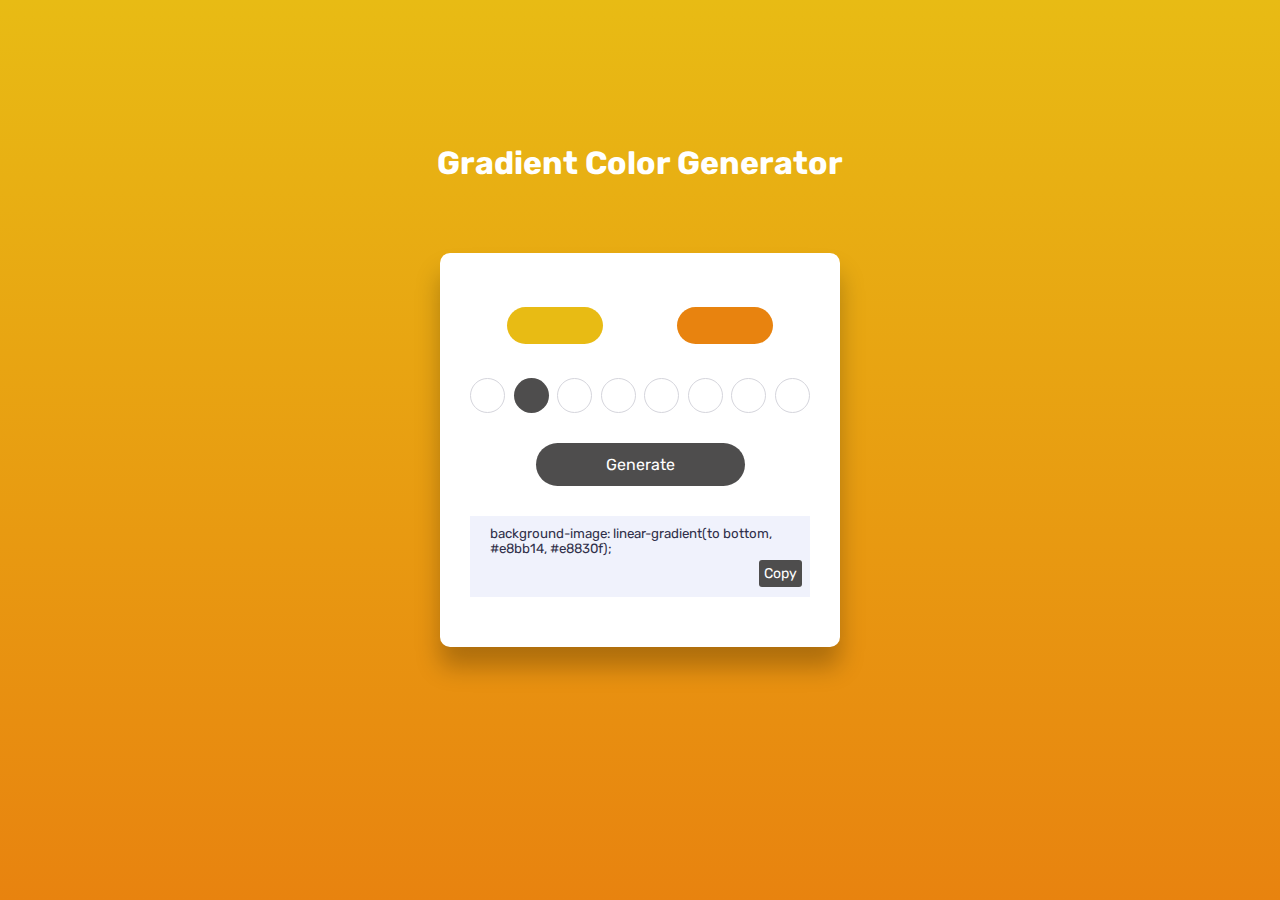
==== Gradient-color-generator/index.html @ ae396d54 "Add: index, styles and js" ====
<!DOCTYPE html>
<html lang="en">

<head>
  <meta charset="UTF-8">
  <meta name="viewport" content="width=device-width, initial-scale=1.0">
  <title>Gradient Color Generator</title>

  <!-- Font Awesome -->
  <link rel="stylesheet" href="https://cdnjs.cloudflare.com/ajax/libs/font-awesome/5.15.3/css/all.min.css"
    integrity="sha512-iBBXm8fW90+nuLcSKlbmrPcLa0OT92xO1BIsZ+ywDWZCvqsWgccV3gFoRBv0z+8dLJgyAHIhR35VZc2oM/gI1w=="
    crossorigin="anonymous" referrerpolicy="no-referrer" />

  <!-- Google fonts -->
  <link rel="preconnect" href="https://fonts.gstatic.com">
  <link href="https://fonts.googleapis.com/css2?family=Rubik:wght@400;500;600&display=swap" rel="stylesheet">

  <!-- Styles -->
  <link rel="stylesheet" href="style.css">
</head>

<body>
  <h1 class="title">Gradient Color Generator</h1>
  <div class="container">
    <div class="colors">
        <input type="color" id="colorOne" value="#e8bb14">
        <input type="color" id="colorTwo" value="#e8830f">
    </div>
    <div class="buttons">
      <button onclick="setDirection('to top',this)">
        <i class="fas fa-arrow-up"></i>
      </button>
      <button class="active" onclick="setDirection('to bottom',this)">
        <i class="fas fa-arrow-down"></i>
      </button>
      <button onclick="setDirection('to right',this)">
        <i class="fas fa-arrow-right"></i>
      </button>
      <button onclick="setDirection('to left',this)">
        <i class="fas fa-arrow-left"></i>
      </button>

      <button class="rotate-icon" onclick="setDirection('to top right',this)">
        <i class="fas fa-arrow-up"></i>
      </button>
      <button class="rotate-icon" onclick="setDirection('to bottom left',this)">
        <i class="fas fa-arrow-down"></i>
      </button>
      <button class="rotate-icon" onclick="setDirection('to bottom right ',this)">
        <i class="fas fa-arrow-right"></i>
      </button>
      <button class="rotate-icon" onclick="setDirection('to top left',this)">
        <i class="fas fa-arrow-left"></i>
      </button>
    </div>

    <button id="submit" onclick="generateCode()">Generate</button>
    <div class="output">
      <textarea id="code" rows="2" ></textarea>
      <button id="copy" onclick="copyText()">Copy</button>
    </div>
  </div>

  <!-- Scripts -->
  <script src="script.js"></script>
</body>

</html>
---- Gradient-color-generator/style.css ----
*,
*:before,
*:after {
  padding: 0;
  margin: 0;
  box-sizing: border-box;
  border: none;
  outline: none;
}

body {
  height: 100vh;
}

.title {
  color: #ffffff;
  display: flex;
  justify-content: center;
  position: relative;
  top: 9rem;
  font-family: "Rubik", sans-serif;
}

.container {
  background-color: #ffffff;
  width: 400px;
  padding: 50px 30px;
  position: absolute;
  transform: translate(-50%, -50%);
  top: 50%;
  left: 50%;
  border-radius: 10px;
  box-shadow: 0 20px 25px rgba(0, 0, 0, 0.25);
}

.container *:not(i) {
  font-family: "Rubik", sans-serif;
}

.colors {
  width: 100%;
  display: flex;
  justify-content: space-around;
}

input[type="color"] {
  -webkit-appearance: none;
  background-color: transparent;
  width: 100px;
  height: 45px;
  cursor: pointer;
}

input[type="color"]::-webkit-color-swatch {
  border-radius: 20px;
  border: none;
}

.buttons {
  width: 100%;
  display: flex;
  justify-content: space-between;
  margin: 30px 0;
}

.buttons button {
  width: 35px;
  height: 35px;
  background-color: transparent;
  border: 1.8px solid #d5d5dc;
  color: #d5d5dc;
  border-radius: 40px;
  cursor: pointer;
}

.rotate-icon i {
  transform: rotate(45deg);
}

.buttons .active {
  border: none;
  background-color: #4e4d4d;
  color: #ffffff;
}

.buttons .active:hover {
  background-color: #4e4d4dbf;
}

#submit {
  display: block;
  background-color: #4e4d4d;
  color: #ffffff;
  font-size: 16px;
  padding: 12px 70px;
  border-radius: 25px;
  margin: 0 auto 30px auto;
  cursor: pointer;
}

#submit:hover {
  background-color: #4e4d4dbf;
}

.output {
  background-color: #f0f2fc;
}

#code {
  width: 100%;
  resize: none;
  color: #30304a;
  padding: 10px 20px;
  background-color: transparent;
}

#copy {
  font-size: 14px;
  background-color: #4e4d4d;
  color: #ffffff;
  position: relative;
  left: 85%;
  bottom: 10px;
  border-radius: 3px;
  padding: 5px;
  cursor: pointer;
}

#copy:hover {
  background-color: #4e4d4dbf;
}
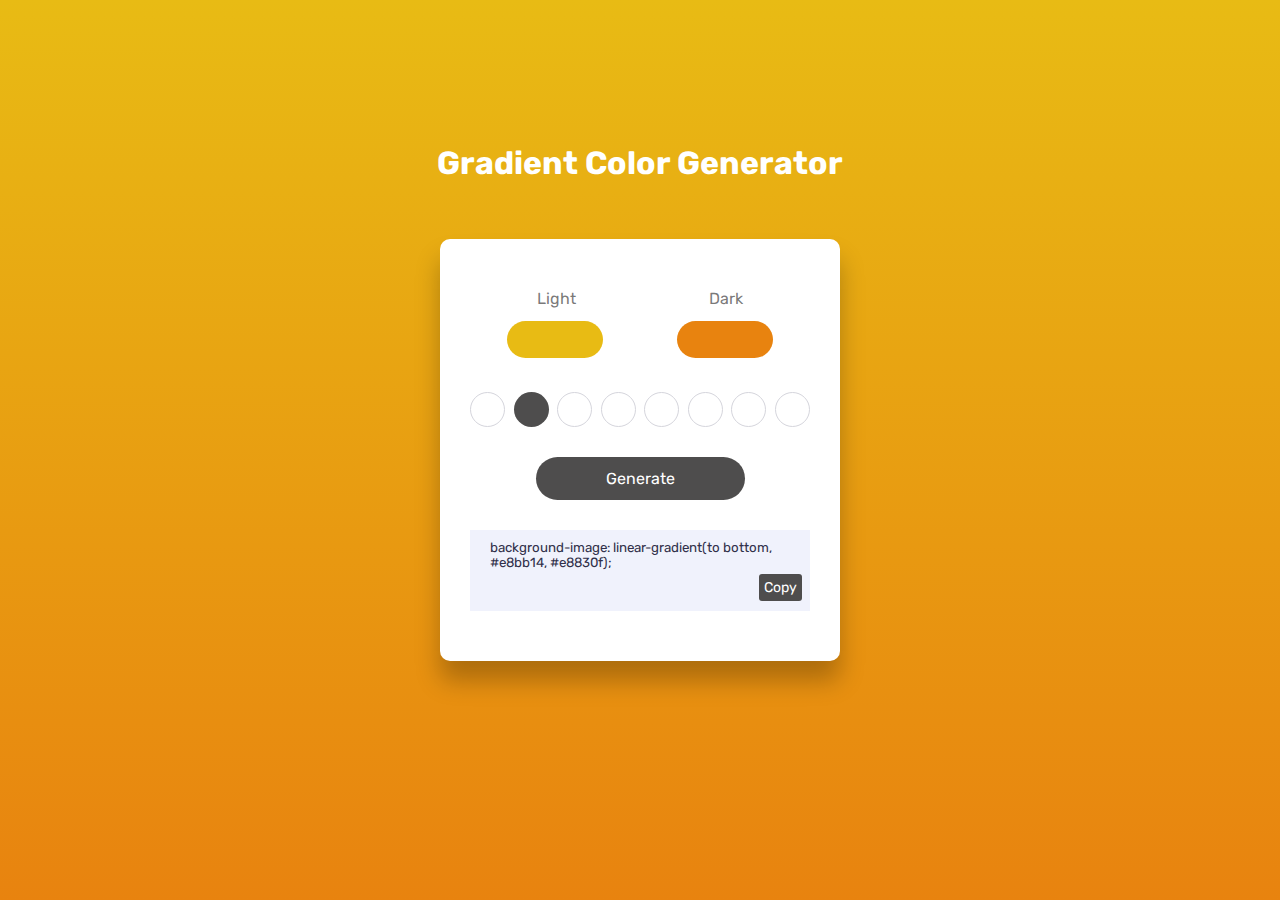
==== commit 980f8204: "Add: index, styles and js" ====
--- a/Gradient-color-generator/index.html
+++ b/Gradient-color-generator/index.html
@@ -22,6 +22,10 @@
 <body>
   <h1 class="title">Gradient Color Generator</h1>
   <div class="container">
+    <div class="labels">
+      <label>Light</label>
+      <label>Dark</label>
+    </div>
     <div class="colors">
         <input type="color" id="colorOne" value="#e8bb14">
         <input type="color" id="colorTwo" value="#e8830f">
--- a/Gradient-color-generator/style.css
+++ b/Gradient-color-generator/style.css
@@ -35,6 +35,14 @@
 
 .container *:not(i) {
   font-family: "Rubik", sans-serif;
+}
+
+.labels {
+  position: relative;
+  display: flex;
+  justify-content: space-around;
+  padding-bottom: 9px;
+  color: #4e4d4dbf;
 }
 
 .colors {
